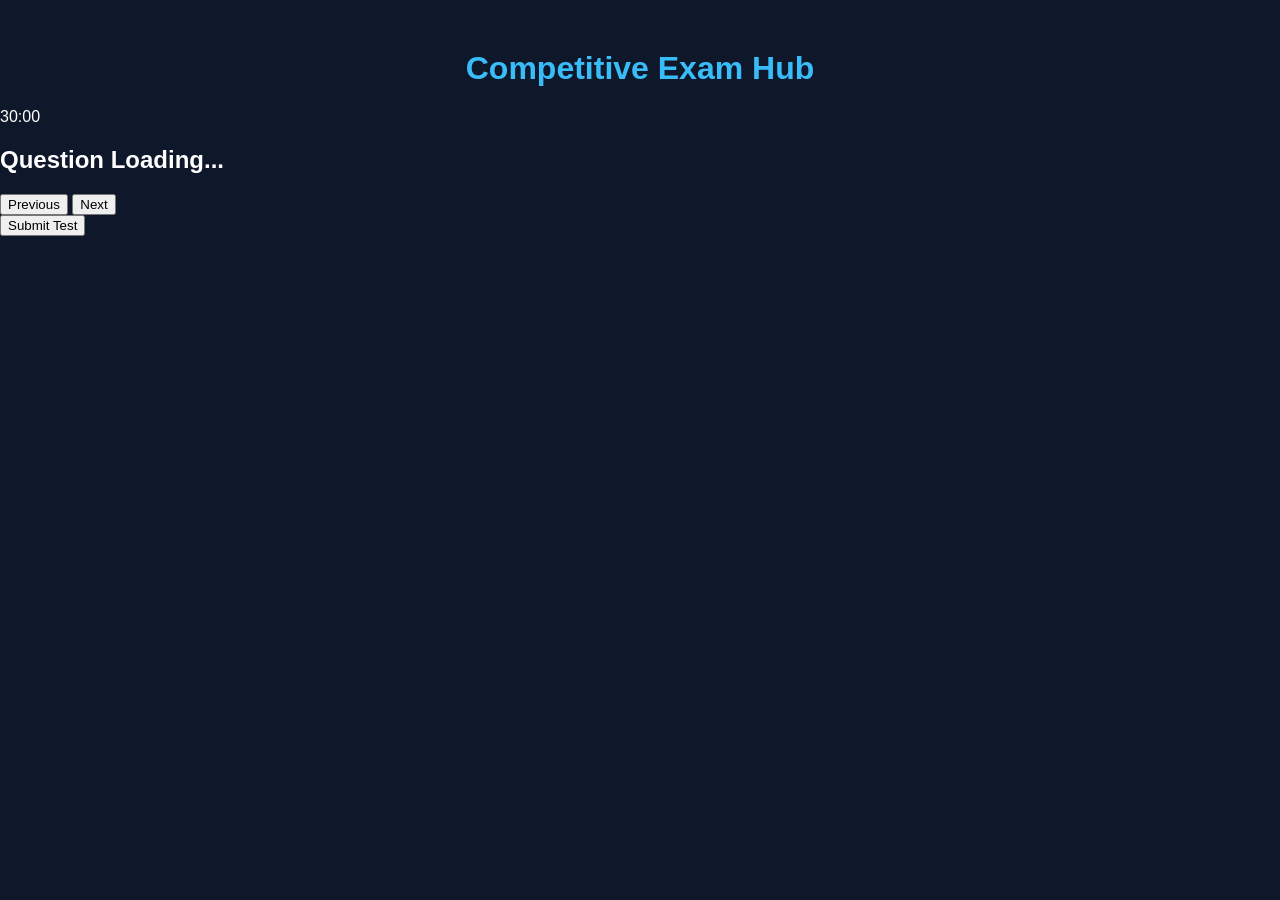
==== quiz.html @ 2b13d8e5 "Add quiz.html" ====
<!DOCTYPE html>
<html lang="en">
<head>
<meta charset="UTF-8">
<meta name="viewport" content="width=device-width, initial-scale=1.0">
<title>Competitive Exam Hub - Quiz</title>
<link rel="stylesheet" href="style.css">
</head>
<body>
<header>
<h1>Competitive Exam Hub</h1>
<div id="timer">30:00</div>
</header>
<div class="quiz-box">
<h2 id="question">Question Loading...</h2>
<div id="options"></div>
<div class="buttons">
<button id="prevBtn">Previous</button>
<button id="nextBtn">Next</button>
</div>
<button id="submitBtn">Submit Test</button>
</div>
<script src="questions.js"></script>
<script src="quiz.js"></script>
</body>
</html>
---- style.css ----
body{
    margin:0;
    padding:0;
    font-family:Arial,sans-serif;
    background:#0f172a;
    color:white;
}

h1{
    text-align:center;
    margin-top:50px;
    color:#38bdf8;
}

p{
    text-align:center;
}
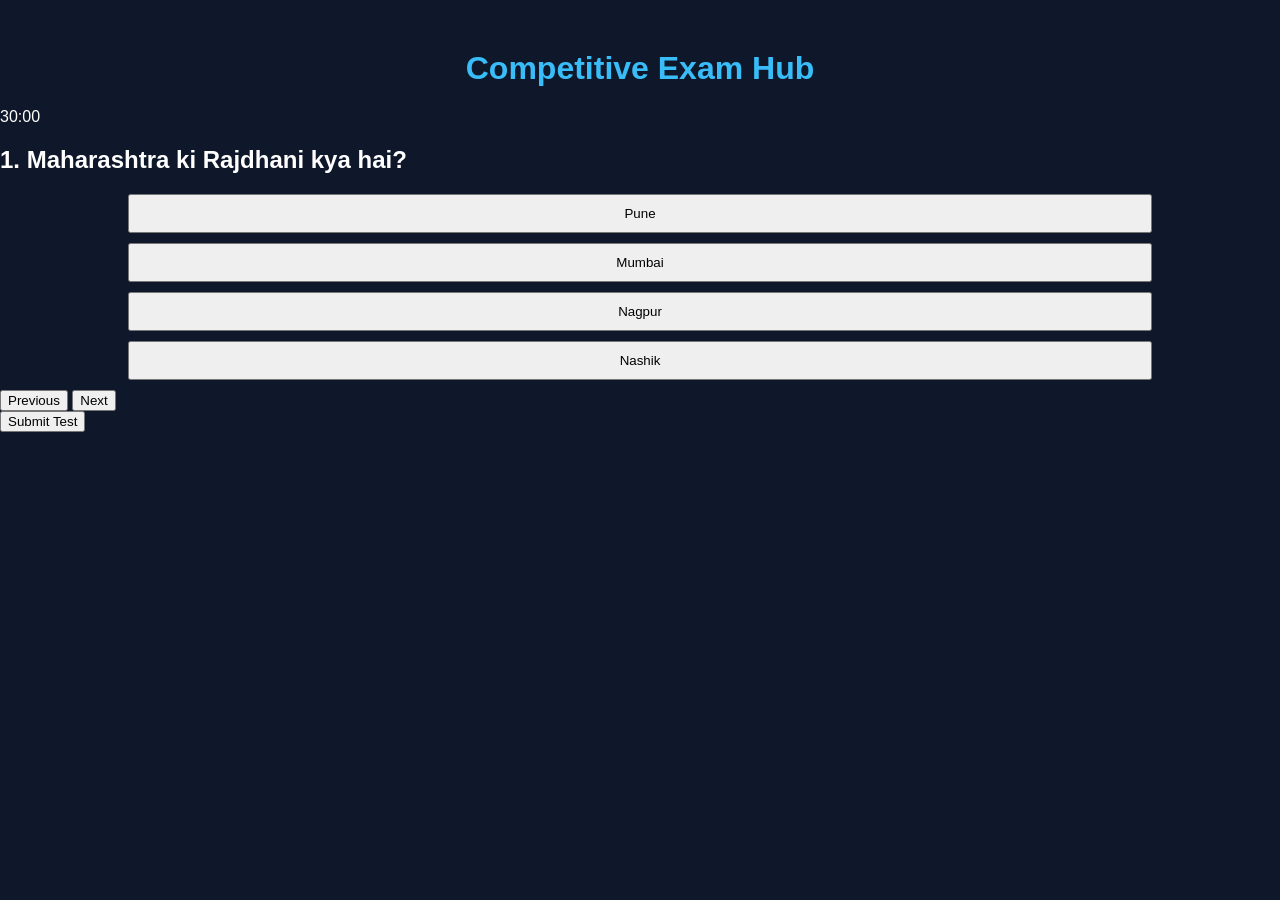
==== commit ae6a919d: "Update quiz.html" ====
--- a/quiz.html
+++ b/quiz.html
@@ -20,7 +20,7 @@
 </div>
 <button id="submitBtn">Submit Test</button>
 </div>
-<script src="questions.js"></script>
-<script src="quiz.js"></script>
+<script src="./questions.js"></script>
+<script src="./quiz.js"></script>
 </body>
 </html>
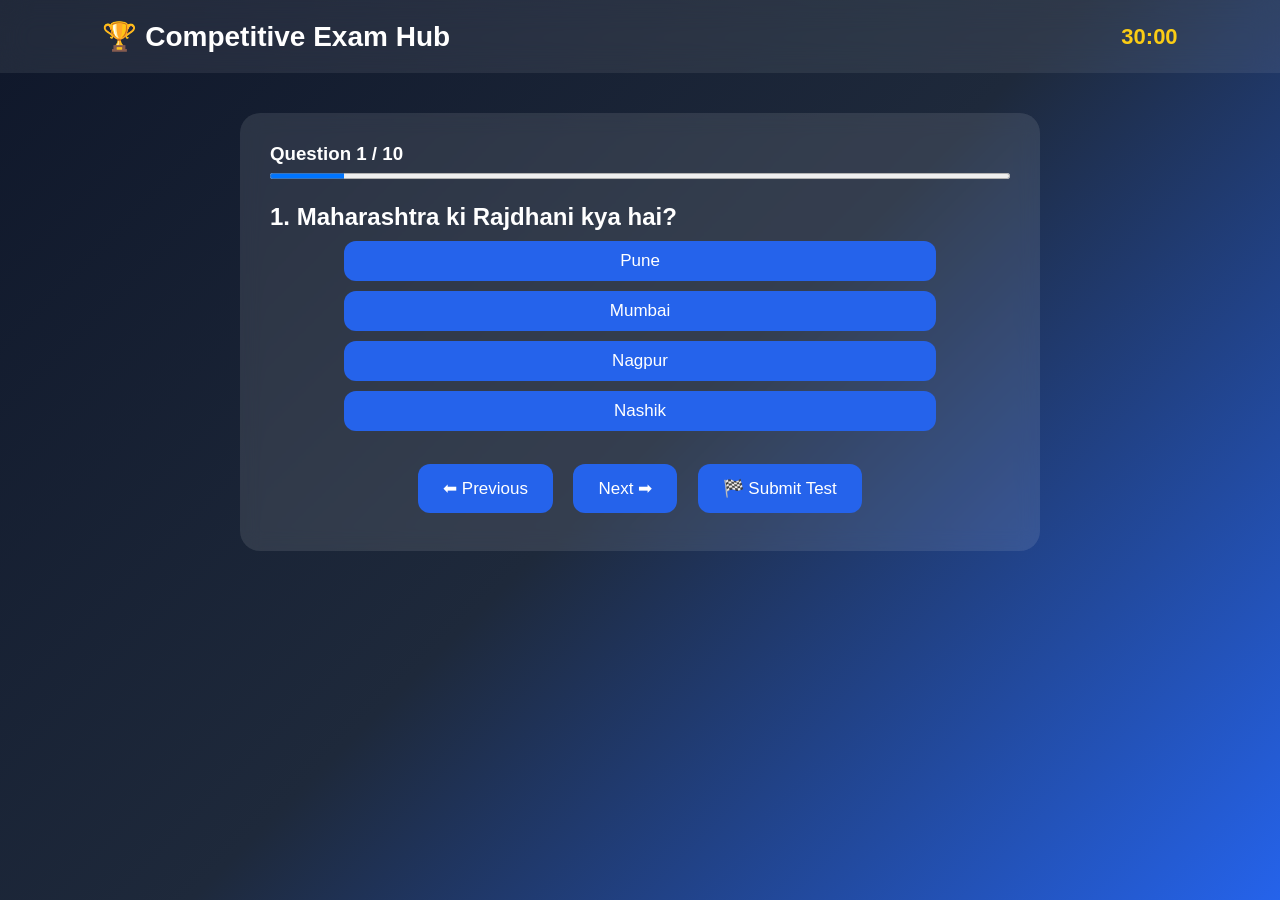
==== commit dc5a406e: "Update quiz.html" ====
--- a/quiz.html
+++ b/quiz.html
@@ -3,24 +3,37 @@
 <head>
 <meta charset="UTF-8">
 <meta name="viewport" content="width=device-width, initial-scale=1.0">
-<title>Competitive Exam Hub - Quiz</title>
+<title>Maharashtra Police Quiz</title>
 <link rel="stylesheet" href="style.css">
 </head>
 <body>
-<header>
-<h1>Competitive Exam Hub</h1>
+
+<nav class="navbar">
+<div class="logo">🏆 Competitive Exam Hub</div>
 <div id="timer">30:00</div>
-</header>
+</nav>
+
 <div class="quiz-box">
-<h2 id="question">Question Loading...</h2>
+
+<div style="margin-bottom:20px;">
+<h3 id="progress">Question 1 / 10</h3>
+<progress id="progressBar" value="1" max="10" style="width:100%;height:12px;"></progress>
+</div>
+
+<h2 id="question">Loading...</h2>
+
 <div id="options"></div>
-<div class="buttons">
-<button id="prevBtn">Previous</button>
-<button id="nextBtn">Next</button>
+
+<div style="margin-top:25px;text-align:center;">
+<button id="prevBtn">⬅ Previous</button>
+<button id="nextBtn">Next ➡</button>
+<button id="submitBtn">🏁 Submit Test</button>
 </div>
-<button id="submitBtn">Submit Test</button>
+
 </div>
+
 <script src="./questions.js"></script>
 <script src="./quiz.js"></script>
+
 </body>
-</html>
+</html>
--- a/style.css
+++ b/style.css
@@ -1,17 +1,157 @@
-body{
-    margin:0;
-    padding:0;
-    font-family:Arial,sans-serif;
-    background:#0f172a;
-    color:white;
+*{
+margin:0;
+padding:0;
+box-sizing:border-box;
+font-family:Arial,sans-serif;
 }
 
-h1{
-    text-align:center;
-    margin-top:50px;
-    color:#38bdf8;
+body{
+background:linear-gradient(135deg,#0f172a,#1e293b,#2563eb);
+color:#fff;
+min-height:100vh;
 }
 
-p{
-    text-align:center;
+.navbar{
+display:flex;
+justify-content:space-between;
+align-items:center;
+padding:20px 8%;
+background:rgba(255,255,255,0.08);
+backdrop-filter:blur(15px);
+position:sticky;
+top:0;
 }
+
+.logo{
+font-size:28px;
+font-weight:bold;
+}
+
+.navbar a{
+text-decoration:none;
+background:#22c55e;
+color:#fff;
+padding:12px 25px;
+border-radius:30px;
+font-weight:bold;
+transition:.3s;
+}
+
+.navbar a:hover{
+background:#16a34a;
+transform:scale(1.05);
+}
+
+.hero{
+text-align:center;
+padding:80px 20px;
+}
+
+.hero h1{
+font-size:42px;
+margin-bottom:20px;
+}
+
+.hero p{
+font-size:20px;
+opacity:.9;
+margin-bottom:30px;
+}
+
+.btn{
+display:inline-block;
+background:#f59e0b;
+color:#fff;
+padding:15px 35px;
+border-radius:35px;
+text-decoration:none;
+font-size:18px;
+font-weight:bold;
+transition:.3s;
+}
+
+.btn:hover{
+background:#d97706;
+transform:translateY(-3px);
+}
+
+.cards{
+display:grid;
+grid-template-columns:repeat(auto-fit,minmax(220px,1fr));
+gap:20px;
+padding:40px;
+}
+
+.card{
+background:rgba(255,255,255,.1);
+backdrop-filter:blur(10px);
+padding:30px;
+border-radius:20px;
+text-align:center;
+font-size:22px;
+font-weight:bold;
+transition:.3s;
+cursor:pointer;
+}
+
+.card:hover{
+transform:translateY(-10px);
+background:rgba(255,255,255,.18);
+box-shadow:0 10px 30px rgba(0,0,0,.3);
+}
+
+.quiz-box{
+width:90%;
+max-width:800px;
+margin:40px auto;
+background:rgba(255,255,255,.1);
+padding:30px;
+border-radius:20px;
+backdrop-filter:blur(10px);
+}
+
+button{
+padding:14px 25px;
+border:none;
+border-radius:12px;
+background:#2563eb;
+color:#fff;
+font-size:17px;
+cursor:pointer;
+margin:8px;
+transition:.3s;
+}
+
+button:hover{
+background:#1d4ed8;
+}
+
+#timer{
+font-size:22px;
+font-weight:bold;
+color:#facc15;
+}
+
+@media(max-width:768px){
+
+.hero h1{
+font-size:30px;
+}
+
+.hero p{
+font-size:17px;
+}
+
+.logo{
+font-size:20px;
+}
+
+.navbar{
+padding:15px;
+}
+
+.cards{
+padding:20px;
+}
+
+}
